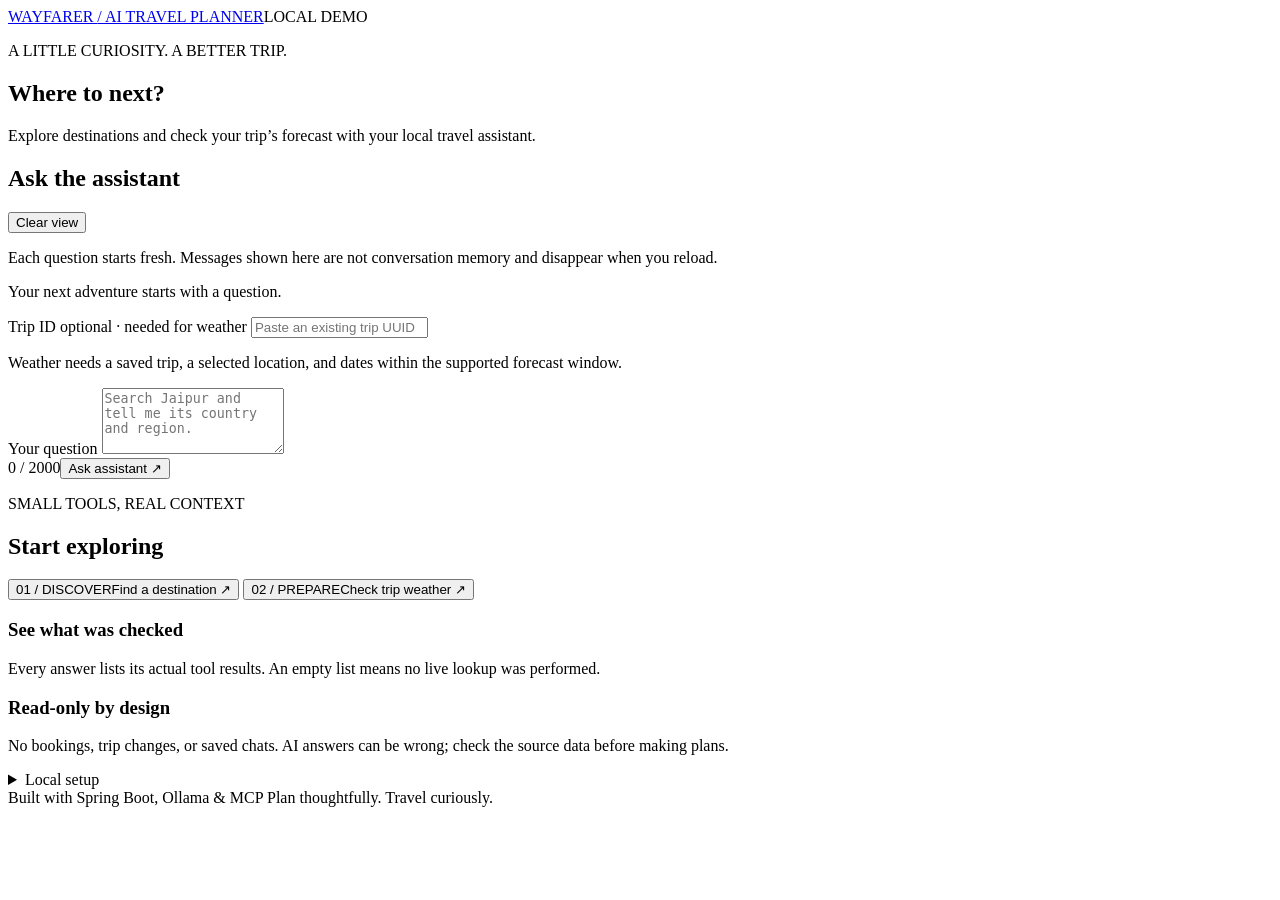
==== src/main/resources/static/index.html @ 313c23d8 "Add local chat UI with tool evidence and browser checks" ====
<!doctype html>
<html lang="en">
<head>
  <meta charset="utf-8">
  <meta name="viewport" content="width=device-width, initial-scale=1">
  <meta name="color-scheme" content="light">
  <title>Wayfarer · AI Travel Planner</title>
  <link rel="stylesheet" href="/chat.css">
  <script src="/chat.js" defer></script>
</head>
<body>
  <main>
    <header><a class="brand" href="/">WAYFARER <span>/ AI TRAVEL PLANNER</span></a><span class="badge">LOCAL DEMO</span></header>
    <section class="intro" aria-labelledby="heading">
      <p class="eyebrow">A LITTLE CURIOSITY. A BETTER TRIP.</p>
      <h1 id="heading">Where to next?</h1>
      <p>Explore destinations and check your trip’s forecast with your local travel assistant.</p>
    </section>
    <div class="layout">
      <section class="workspace" aria-labelledby="chat-heading">
        <div class="section-title"><h2 id="chat-heading">Ask the assistant</h2><button id="clear" type="button" class="quiet">Clear view</button></div>
        <p class="notice">Each question starts fresh. Messages shown here are not conversation memory and disappear when you reload.</p>
        <div id="conversation" aria-label="Questions and answers">
          <p id="empty">Your next adventure starts with a question.</p>
        </div>
        <form id="chat-form">
          <label for="trip-id">Trip ID <span class="optional">optional · needed for weather</span></label>
          <input id="trip-id" name="tripId" type="text" maxlength="36" autocomplete="off" spellcheck="false" placeholder="Paste an existing trip UUID" aria-describedby="trip-help">
          <p id="trip-help" class="hint">Weather needs a saved trip, a selected location, and dates within the supported forecast window.</p>
          <label for="message">Your question</label>
          <textarea id="message" name="message" required maxlength="2000" rows="4" placeholder="Search Jaipur and tell me its country and region."></textarea>
          <div class="actions"><span id="count" class="hint">0 / 2000</span><button id="send" type="submit">Ask assistant <span aria-hidden="true">↗</span></button></div>
        </form>
        <p id="status" role="status" aria-live="polite"></p>
        <noscript><p>This page needs JavaScript to send questions. You can also use the REST API with curl.</p></noscript>
      </section>
      <aside aria-labelledby="guide-heading">
        <p class="eyebrow">SMALL TOOLS, REAL CONTEXT</p><h2 id="guide-heading">Start exploring</h2>
        <button class="suggestion" type="button" data-question="Search Jaipur and tell me the country and region of the Indian result."><span>01 / DISCOVER</span>Find a destination ↗</button>
        <button class="suggestion" type="button" data-question="Check the weather for this trip and explain any forecast limitations."><span>02 / PREPARE</span>Check trip weather ↗</button>
        <div class="guide"><h3>See what was checked</h3><p>Every answer lists its actual tool results. An empty list means no live lookup was performed.</p><h3>Read-only by design</h3><p>No bookings, trip changes, or saved chats. AI answers can be wrong; check the source data before making plans.</p></div>
        <details class="setup"><summary>Local setup</summary><p>Start Ollama and the app with these profiles:</p><code>ai,mcp,mcp-client</code><p>Keep this unauthenticated demo on localhost. Destination searches are sent to Open-Meteo.</p></details>
      </aside>
    </div>
    <footer>Built with Spring Boot, Ollama &amp; MCP <span>Plan thoughtfully. Travel curiously.</span></footer>
  </main>
</body>
</html>
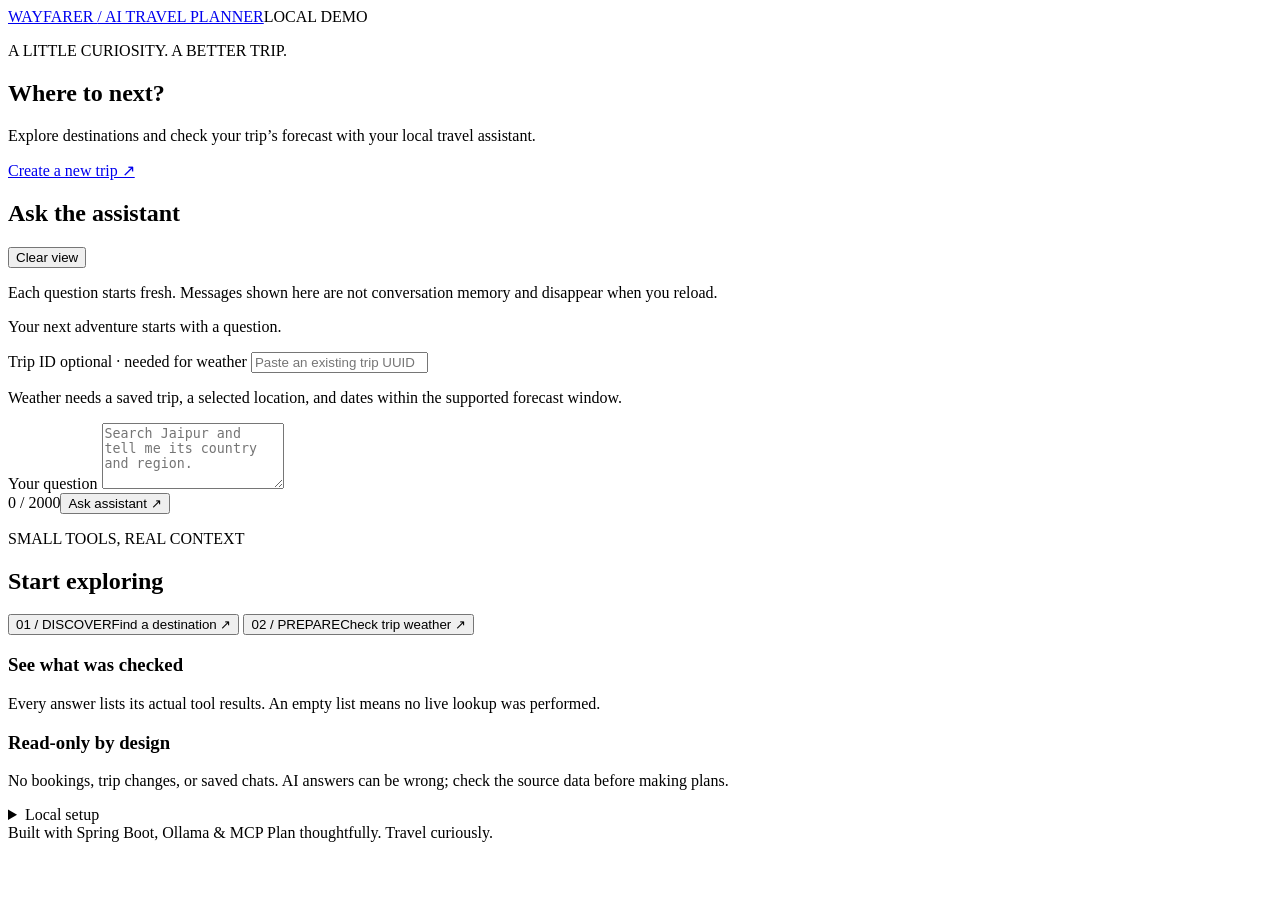
==== commit 06c3d8d3: "Add browser trip creation and chat handoff" ====
--- a/src/main/resources/static/index.html
+++ b/src/main/resources/static/index.html
@@ -15,6 +15,7 @@
       <p class="eyebrow">A LITTLE CURIOSITY. A BETTER TRIP.</p>
       <h1 id="heading">Where to next?</h1>
       <p>Explore destinations and check your trip’s forecast with your local travel assistant.</p>
+      <p><a href="/trips.html">Create a new trip ↗</a></p>
     </section>
     <div class="layout">
       <section class="workspace" aria-labelledby="chat-heading">
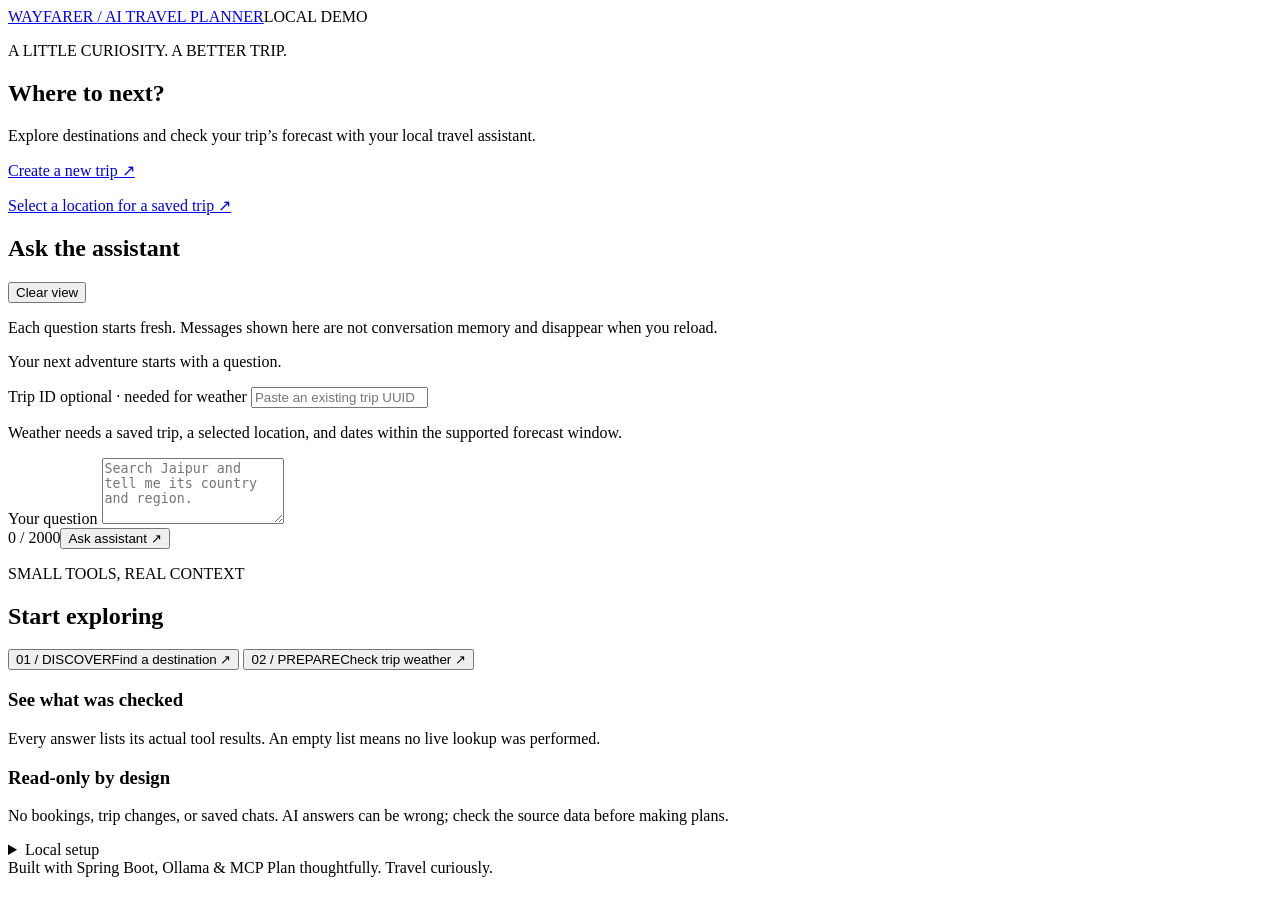
==== commit ebb698a8: "Add explicit browser destination selection for saved trips" ====
--- a/src/main/resources/static/index.html
+++ b/src/main/resources/static/index.html
@@ -16,6 +16,7 @@
       <h1 id="heading">Where to next?</h1>
       <p>Explore destinations and check your trip’s forecast with your local travel assistant.</p>
       <p><a href="/trips.html">Create a new trip ↗</a></p>
+      <p><a id="select-location-link" href="/location.html">Select a location for a saved trip ↗</a></p>
     </section>
     <div class="layout">
       <section class="workspace" aria-labelledby="chat-heading">
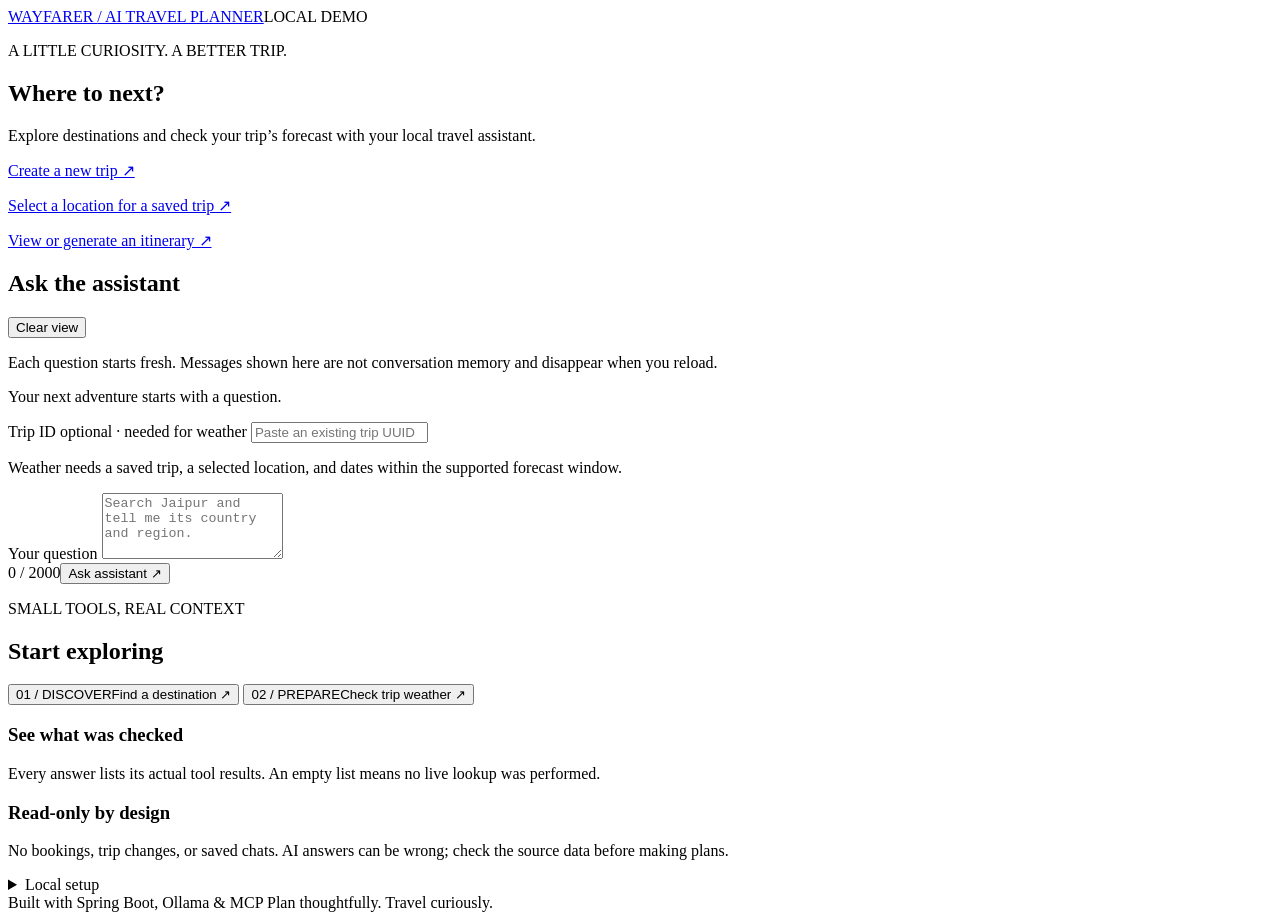
==== commit 64274669: "Add browser itinerary viewing and explicit generation" ====
--- a/src/main/resources/static/index.html
+++ b/src/main/resources/static/index.html
@@ -17,6 +17,7 @@
       <p>Explore destinations and check your trip’s forecast with your local travel assistant.</p>
       <p><a href="/trips.html">Create a new trip ↗</a></p>
       <p><a id="select-location-link" href="/location.html">Select a location for a saved trip ↗</a></p>
+      <p><a id="itinerary-link" href="/itinerary.html">View or generate an itinerary ↗</a></p>
     </section>
     <div class="layout">
       <section class="workspace" aria-labelledby="chat-heading">
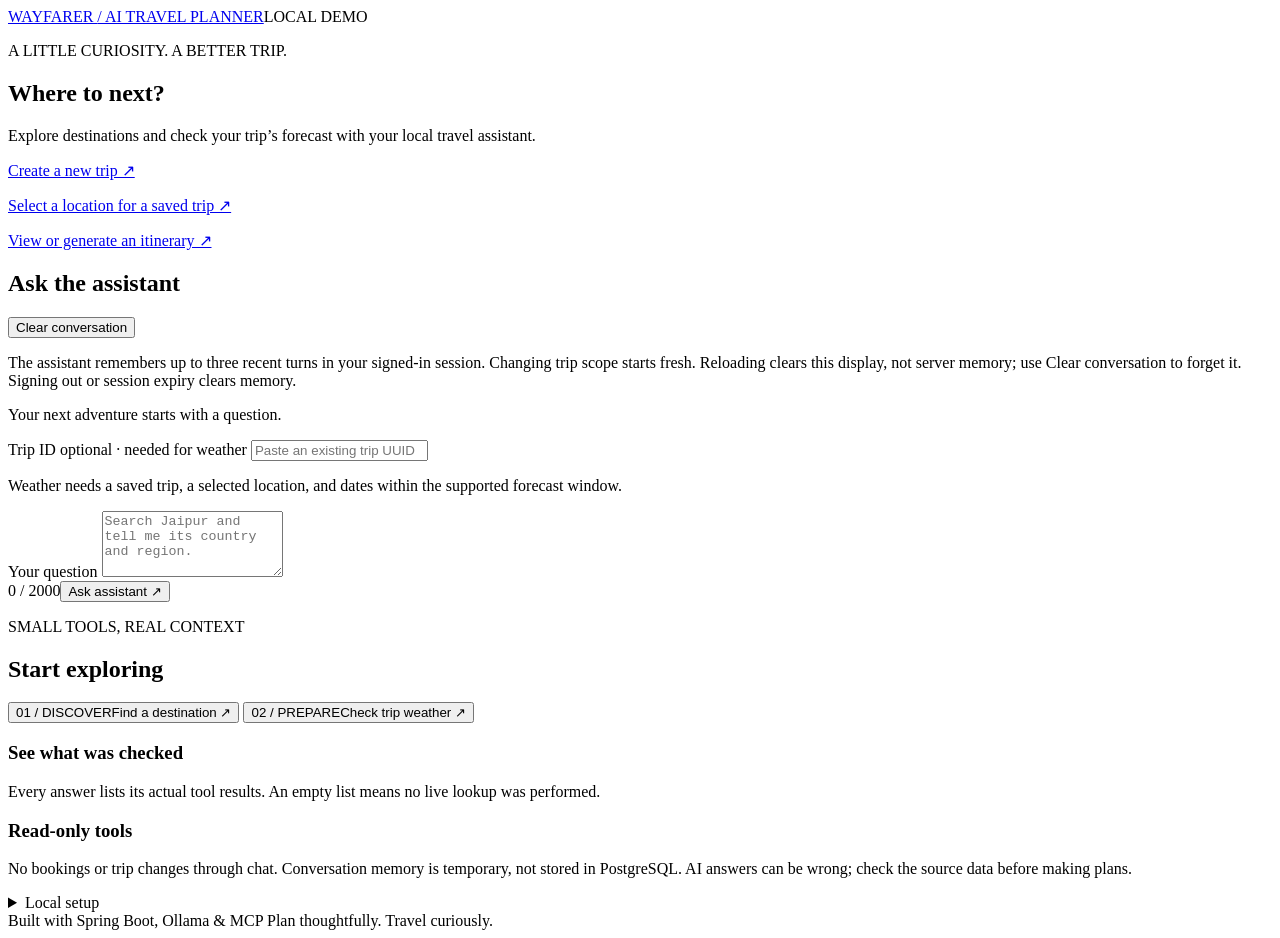
==== commit f006967d: "Add accounts, trip ownership, editing, revisions and chat memory" ====
--- a/src/main/resources/static/index.html
+++ b/src/main/resources/static/index.html
@@ -6,7 +6,7 @@
   <meta name="color-scheme" content="light">
   <title>Wayfarer · AI Travel Planner</title>
   <link rel="stylesheet" href="/chat.css">
-  <script src="/chat.js" defer></script>
+  <script src="/app.js" defer></script><script src="/chat.js" defer></script>
 </head>
 <body>
   <main>
@@ -21,8 +21,8 @@
     </section>
     <div class="layout">
       <section class="workspace" aria-labelledby="chat-heading">
-        <div class="section-title"><h2 id="chat-heading">Ask the assistant</h2><button id="clear" type="button" class="quiet">Clear view</button></div>
-        <p class="notice">Each question starts fresh. Messages shown here are not conversation memory and disappear when you reload.</p>
+        <div class="section-title"><h2 id="chat-heading">Ask the assistant</h2><button id="clear" type="button" class="quiet">Clear conversation</button></div>
+        <p class="notice">The assistant remembers up to three recent turns in your signed-in session. Changing trip scope starts fresh. Reloading clears this display, not server memory; use Clear conversation to forget it. Signing out or session expiry clears memory.</p>
         <div id="conversation" aria-label="Questions and answers">
           <p id="empty">Your next adventure starts with a question.</p>
         </div>
@@ -41,8 +41,8 @@
         <p class="eyebrow">SMALL TOOLS, REAL CONTEXT</p><h2 id="guide-heading">Start exploring</h2>
         <button class="suggestion" type="button" data-question="Search Jaipur and tell me the country and region of the Indian result."><span>01 / DISCOVER</span>Find a destination ↗</button>
         <button class="suggestion" type="button" data-question="Check the weather for this trip and explain any forecast limitations."><span>02 / PREPARE</span>Check trip weather ↗</button>
-        <div class="guide"><h3>See what was checked</h3><p>Every answer lists its actual tool results. An empty list means no live lookup was performed.</p><h3>Read-only by design</h3><p>No bookings, trip changes, or saved chats. AI answers can be wrong; check the source data before making plans.</p></div>
-        <details class="setup"><summary>Local setup</summary><p>Start Ollama and the app with these profiles:</p><code>ai,mcp,mcp-client</code><p>Keep this unauthenticated demo on localhost. Destination searches are sent to Open-Meteo.</p></details>
+        <div class="guide"><h3>See what was checked</h3><p>Every answer lists its actual tool results. An empty list means no live lookup was performed.</p><h3>Read-only tools</h3><p>No bookings or trip changes through chat. Conversation memory is temporary, not stored in PostgreSQL. AI answers can be wrong; check the source data before making plans.</p></div>
+        <details class="setup"><summary>Local setup</summary><p>Start Ollama and the app with these profiles:</p><code>ai,mcp,mcp-client</code><p>Keep this learning app on localhost. Destination searches are sent to Open-Meteo.</p></details>
       </aside>
     </div>
     <footer>Built with Spring Boot, Ollama &amp; MCP <span>Plan thoughtfully. Travel curiously.</span></footer>
